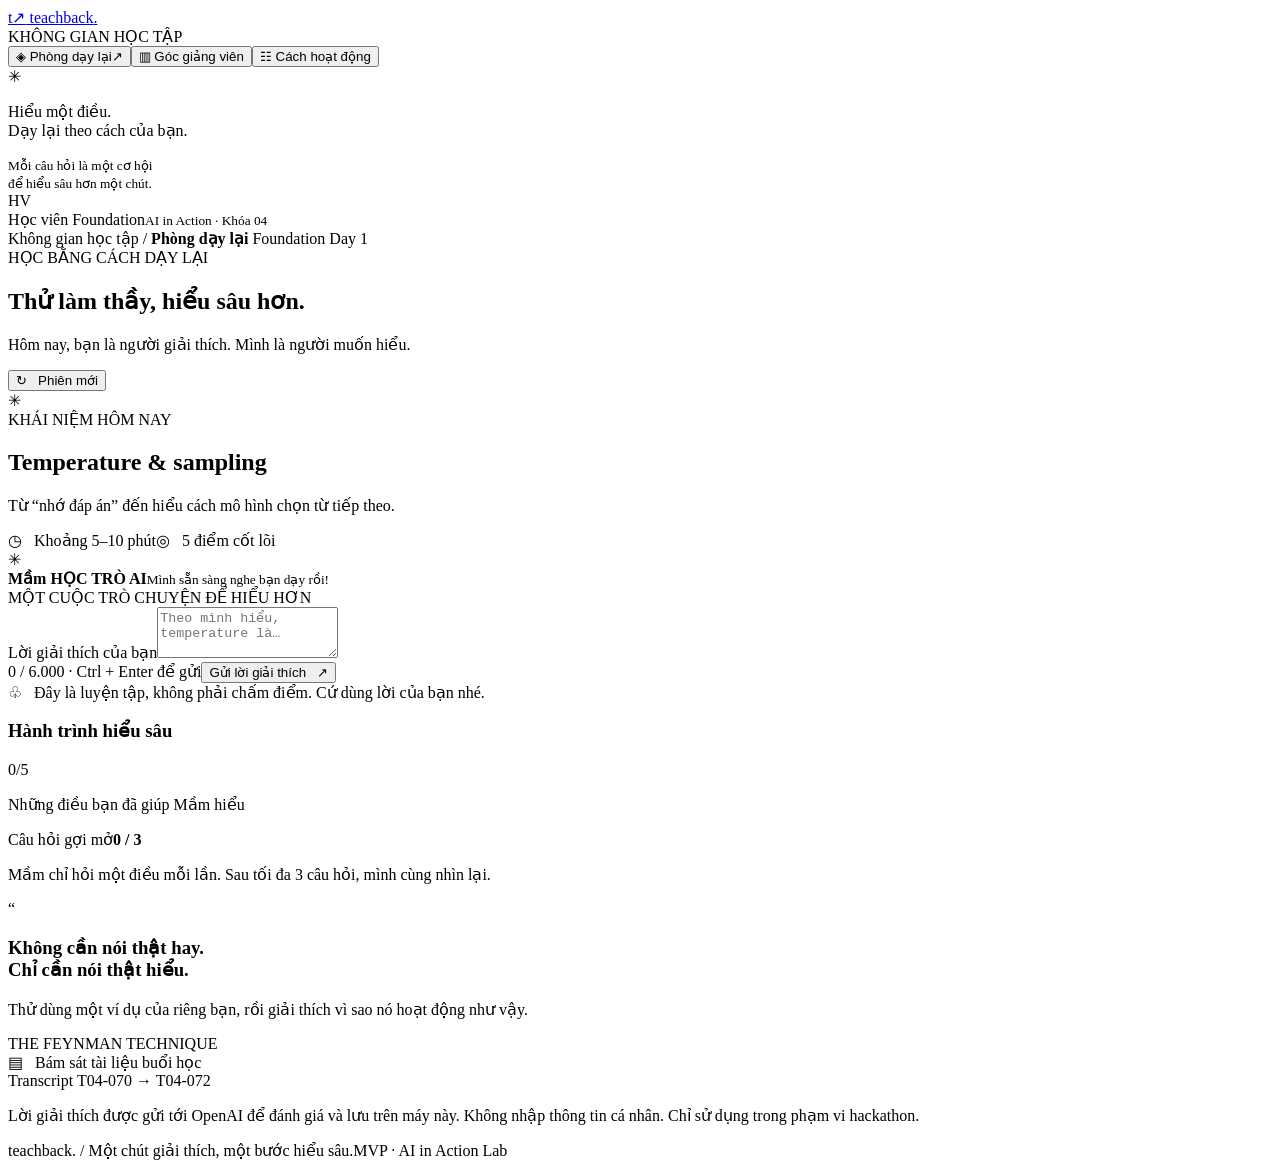
==== static/index.html @ b6673b11 "Add initial implementation of TeachBack prototype with evaluation criteria and user interface - Crea" ====
<!doctype html>
<html lang="vi">
<head><meta charset="utf-8"><meta name="viewport" content="width=device-width, initial-scale=1"><title>TeachBack · Hiểu sâu bằng cách dạy lại</title><link rel="stylesheet" href="/style.css"><script defer src="/app.js"></script></head>
<body>
<aside class="sidebar">
  <a class="brand" href="/"><span class="brand-icon">t↗</span> teachback<span class="brand-dot">.</span></a>
  <div class="workspace-label">KHÔNG GIAN HỌC TẬP</div>
  <nav aria-label="Điều hướng"><button class="nav active" data-page="learn">◈ <span>Phòng dạy lại</span><span class="nav-arrow">↗</span></button><button class="nav" data-page="dashboard">▥ <span>Góc giảng viên</span></button><button class="nav" data-page="about">☷ <span>Cách hoạt động</span></button></nav>
  <div class="sidebar-note"><span class="tiny-star">✳</span><p>Hiểu một điều.<br>Dạy lại theo cách của bạn.</p><small>Mỗi câu hỏi là một cơ hội<br>để hiểu sâu hơn một chút.</small></div>
  <div class="profile"><span class="avatar">HV</span><div>Học viên Foundation<small>AI in Action · Khóa 04</small></div></div>
</aside>
<div class="shell">
  <header><span>Không gian học tập <span class="slash">/</span> <strong id="breadcrumb">Phòng dạy lại</strong></span><span class="badge"><i></i> Foundation Day 1</span></header>
  <main>
    <div id="error" class="alert" role="alert" hidden></div>
    <section id="learn" class="page">
      <div class="heading"><div><div class="eyebrow">HỌC BẰNG CÁCH DẠY LẠI</div><h1>Thử làm thầy, hiểu sâu hơn<span>.</span></h1><p>Hôm nay, bạn là người giải thích. Mình là người muốn hiểu.</p></div><button id="new-session" class="button secondary">↻ &nbsp; Phiên mới</button></div>
      <div class="topic"><div class="topic-icon">✳</div><div><div class="eyebrow">KHÁI NIỆM HÔM NAY</div><h2>Temperature & sampling</h2><p>Từ “nhớ đáp án” đến hiểu cách mô hình chọn từ tiếp theo.</p></div><div class="topic-meta"><span>◷ &nbsp; Khoảng 5–10 phút</span><span>◎ &nbsp; 5 điểm cốt lõi</span></div></div>
      <div id="setup" class="setup" hidden><strong>Cần kết nối AI để bắt đầu đánh giá</strong><p>Điền <code>OPENAI_API_KEY</code> trong file <code>.env</code>, sau đó khởi động lại bằng <code>python app.py</code>. Bạn vẫn có thể xem giao diện trước.</p></div>
      <div class="learning-grid">
        <section class="chat-card"><div class="chat-header"><span class="bot-avatar">✳</span><div><strong>Mầm <span class="mini-badge">HỌC TRÒ AI</span></strong><small>Mình sẵn sàng nghe bạn dạy rồi!</small></div><span class="online-dot"></span></div>
          <div class="session-caption">MỘT CUỘC TRÒ CHUYỆN ĐỂ HIỂU HƠN</div>
          <div id="messages" class="messages" role="log" aria-live="polite"></div>
          <div id="thinking" class="thinking" role="status" hidden>Mầm đang đọc và đối chiếu lời giải thích của bạn…</div>
          <form id="composer"><label for="answer" class="sr-only">Lời giải thích của bạn</label><textarea id="answer" maxlength="6000" placeholder="Theo mình hiểu, temperature là…" rows="3" required></textarea><div class="composer-bottom"><span id="counter">0 / 6.000 <span class="keyboard-hint">· Ctrl + Enter để gửi</span></span><button id="send" class="button primary" type="submit">Gửi lời giải thích &nbsp; ↗</button></div></form>
          <div class="practice-note">♧ &nbsp; Đây là luyện tập, không phải chấm điểm. Cứ dùng lời của bạn nhé.</div>
        </section>
        <aside class="right-column"><section class="progress-card"><div class="card-heading"><h3>Hành trình hiểu sâu</h3><span id="progress-count">0/5</span></div><div class="progress-track"><div id="progress-fill"></div></div><p class="muted">Những điều bạn đã giúp Mầm hiểu</p><div id="checklist"></div><div class="probe-count"><span>Câu hỏi gợi mở</span><strong id="probes">0 / 3</strong></div><p class="muted small">Mầm chỉ hỏi một điều mỗi lần. Sau tối đa 3 câu hỏi, mình cùng nhìn lại.</p></section>
          <section class="tip-card"><span>“</span><h3>Không cần nói thật hay.<br>Chỉ cần nói thật hiểu.</h3><p>Thử dùng một ví dụ của riêng bạn, rồi giải thích vì sao nó hoạt động như vậy.</p><div>THE FEYNMAN TECHNIQUE</div></section>
          <div class="source-note">▤ &nbsp; Bám sát tài liệu buổi học<br><span>Transcript T04-070 → T04-072</span></div>
        </aside>
      </div>
      <section id="result" class="result-card" hidden></section>
      <p class="privacy-note">Lời giải thích được gửi tới OpenAI để đánh giá và lưu trên máy này. Không nhập thông tin cá nhân. Chỉ sử dụng trong phạm vi hackathon.</p>
    </section>
    <section id="dashboard" class="page" hidden><div class="eyebrow">GÓC GIẢNG VIÊN</div><h1>Nhìn thấy khoảng trống hiểu biết<span>.</span></h1><p class="muted">Tổng hợp các phiên trên máy này. Chỉ phiên đã kết thúc được dùng để thống kê tiêu chí.</p><button id="refresh" class="button secondary">↻ Cập nhật</button><div id="dashboard-content"></div></section>
    <section id="about" class="page" hidden><div class="eyebrow">PHƯƠNG PHÁP</div><h1>Dạy lại để biết mình đã hiểu<span>.</span></h1><div class="about-card"><h2>01 · Giải thích bằng lời của bạn</h2><p>Mầm đóng vai học trò chưa hiểu temperature & sampling. Bạn có thể bắt đầu từ cách mô hình chọn từ tiếp theo và một ví dụ thực tế.</p><h2>02 · Bổ sung chỗ còn hổng</h2><p>AI đối chiếu lời giải thích tích lũy với 5 tiêu chí do nhóm soạn từ T04-070–T04-072. Mầm hỏi ngược đúng một câu mỗi lần, tối đa 3 lần, không đưa lời giải.</p><h2>03 · Nhìn lại hành trình</h2><p>Kết quả phân biệt điểm giải thích đúng ngay, điểm bổ sung sau gợi mở và điểm cần xem lại. Đây là phản hồi luyện tập, không phải xác nhận năng lực chính thức.</p><h2>Dữ liệu và phạm vi</h2><p>MVP chạy cục bộ cho một người dùng; góc giảng viên là bản xem tổng hợp trên cùng máy, chưa phân quyền. Chỉ gửi rubric ngắn và hội thoại hiện tại đến AI; không tải nguyên bộ dữ liệu học viên. Phiên lưu trong runtime/sessions.sqlite3.</p></div></section>
  </main><footer><span>teachback. <span class="footer-divider">/</span> Một chút giải thích, một bước hiểu sâu.</span><span>MVP · AI in Action Lab</span></footer>
</div>
</body></html>
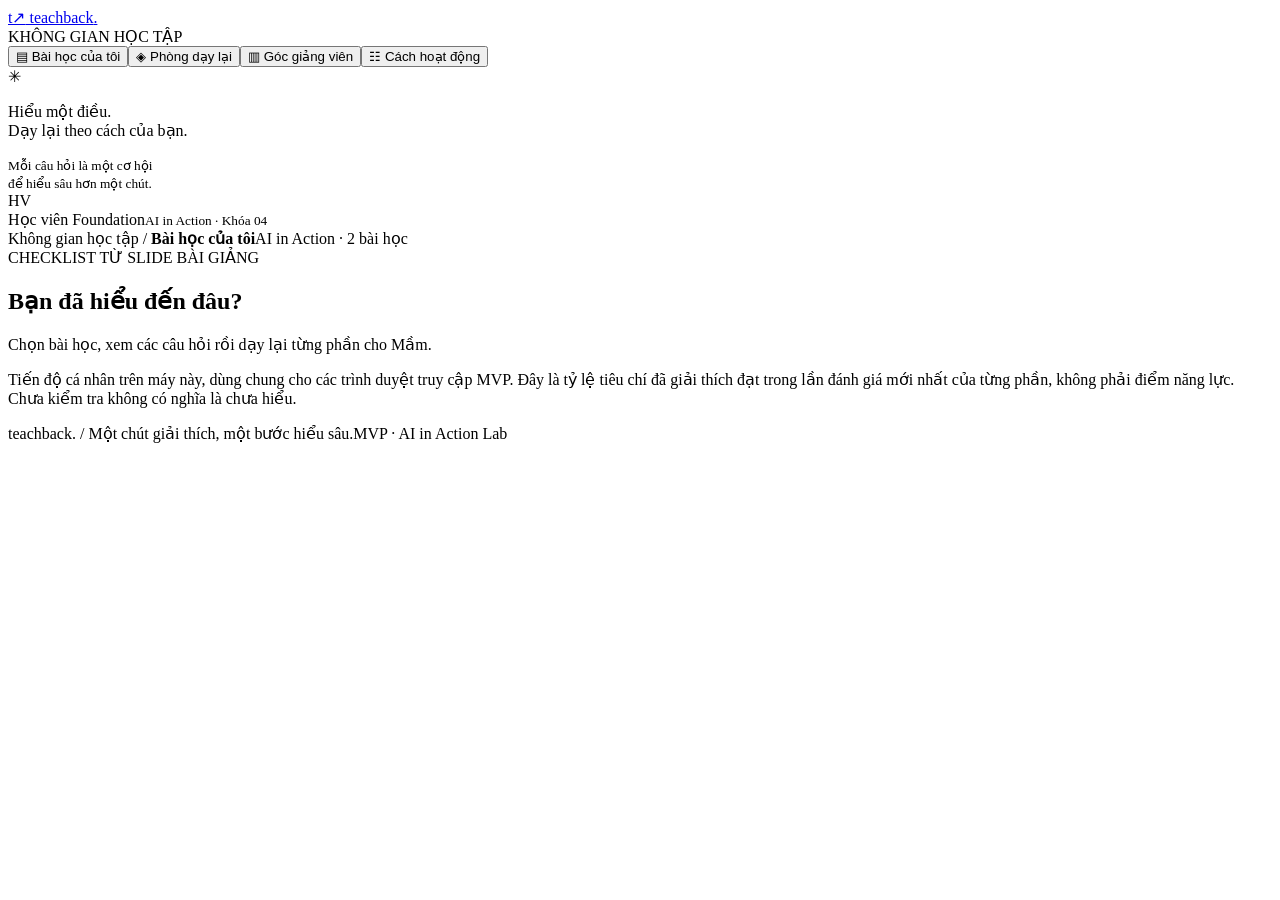
==== commit 2aadfa56: "Add curriculum structure, checklist, and browser integration tests - Introduced `curriculum.py` to d" ====
--- a/static/index.html
+++ b/static/index.html
@@ -1,21 +1,23 @@
 <!doctype html>
 <html lang="vi">
-<head><meta charset="utf-8"><meta name="viewport" content="width=device-width, initial-scale=1"><title>TeachBack · Hiểu sâu bằng cách dạy lại</title><link rel="stylesheet" href="/style.css"><script defer src="/app.js"></script></head>
+<head><meta charset="utf-8"><meta name="viewport" content="width=device-width, initial-scale=1"><title>TeachBack · Hiểu sâu bằng cách dạy lại</title><link rel="stylesheet" href="/style.css"><link rel="stylesheet" href="/lessons.css"><script defer src="/app.js"></script></head>
 <body>
 <aside class="sidebar">
   <a class="brand" href="/"><span class="brand-icon">t↗</span> teachback<span class="brand-dot">.</span></a>
   <div class="workspace-label">KHÔNG GIAN HỌC TẬP</div>
-  <nav aria-label="Điều hướng"><button class="nav active" data-page="learn">◈ <span>Phòng dạy lại</span><span class="nav-arrow">↗</span></button><button class="nav" data-page="dashboard">▥ <span>Góc giảng viên</span></button><button class="nav" data-page="about">☷ <span>Cách hoạt động</span></button></nav>
+  <nav aria-label="Điều hướng"><button class="nav active" data-page="library">▤ <span>Bài học của tôi</span></button><button class="nav" data-page="learn">◈ <span>Phòng dạy lại</span></button><button class="nav" data-page="dashboard">▥ <span>Góc giảng viên</span></button><button class="nav" data-page="about">☷ <span>Cách hoạt động</span></button></nav>
   <div class="sidebar-note"><span class="tiny-star">✳</span><p>Hiểu một điều.<br>Dạy lại theo cách của bạn.</p><small>Mỗi câu hỏi là một cơ hội<br>để hiểu sâu hơn một chút.</small></div>
   <div class="profile"><span class="avatar">HV</span><div>Học viên Foundation<small>AI in Action · Khóa 04</small></div></div>
 </aside>
 <div class="shell">
-  <header><span>Không gian học tập <span class="slash">/</span> <strong id="breadcrumb">Phòng dạy lại</strong></span><span class="badge"><i></i> Foundation Day 1</span></header>
+  <header><span>Không gian học tập <span class="slash">/</span> <strong id="breadcrumb">Bài học của tôi</strong></span><span class="badge" id="lesson-badge">AI in Action · 2 bài học</span></header>
   <main>
     <div id="error" class="alert" role="alert" hidden></div>
-    <section id="learn" class="page">
+    <section id="library" class="page"><div class="eyebrow">CHECKLIST TỪ SLIDE BÀI GIẢNG</div><h1>Bạn đã hiểu đến đâu<span>?</span></h1><p class="muted">Chọn bài học, xem các câu hỏi rồi dạy lại từng phần cho Mầm.</p><div id="lesson-cards" class="lesson-cards"></div><section id="lesson-detail" class="lesson-detail" aria-live="polite"></section><p class="privacy-note">Tiến độ cá nhân trên máy này, dùng chung cho các trình duyệt truy cập MVP. Đây là tỷ lệ tiêu chí đã giải thích đạt trong lần đánh giá mới nhất của từng phần, không phải điểm năng lực. Chưa kiểm tra không có nghĩa là chưa hiểu.</p></section>
+    <section id="learn" class="page" hidden>
       <div class="heading"><div><div class="eyebrow">HỌC BẰNG CÁCH DẠY LẠI</div><h1>Thử làm thầy, hiểu sâu hơn<span>.</span></h1><p>Hôm nay, bạn là người giải thích. Mình là người muốn hiểu.</p></div><button id="new-session" class="button secondary">↻ &nbsp; Phiên mới</button></div>
-      <div class="topic"><div class="topic-icon">✳</div><div><div class="eyebrow">KHÁI NIỆM HÔM NAY</div><h2>Temperature & sampling</h2><p>Từ “nhớ đáp án” đến hiểu cách mô hình chọn từ tiếp theo.</p></div><div class="topic-meta"><span>◷ &nbsp; Khoảng 5–10 phút</span><span>◎ &nbsp; 5 điểm cốt lõi</span></div></div>
+      <div class="topic"><div class="topic-icon">✳</div><div><div class="eyebrow" id="topic-lesson">CHỌN MỘT PHẦN TỪ BÀI HỌC</div><h2 id="topic-title">Phòng dạy lại</h2><p id="topic-description">Mỗi phần là một cuộc trò chuyện nhỏ để hiểu sâu hơn.</p></div><div class="topic-meta"><button id="back-library" class="button secondary">← Checklist bài học</button><span id="topic-count"></span></div></div>
+      <button id="mobile-back" class="button secondary">← Chọn bài / xem tiến độ</button>
       <div id="setup" class="setup" hidden><strong>Cần kết nối AI để bắt đầu đánh giá</strong><p>Điền <code>OPENAI_API_KEY</code> trong file <code>.env</code>, sau đó khởi động lại bằng <code>python app.py</code>. Bạn vẫn có thể xem giao diện trước.</p></div>
       <div class="learning-grid">
         <section class="chat-card"><div class="chat-header"><span class="bot-avatar">✳</span><div><strong>Mầm <span class="mini-badge">HỌC TRÒ AI</span></strong><small>Mình sẵn sàng nghe bạn dạy rồi!</small></div><span class="online-dot"></span></div>
@@ -27,14 +29,14 @@
         </section>
         <aside class="right-column"><section class="progress-card"><div class="card-heading"><h3>Hành trình hiểu sâu</h3><span id="progress-count">0/5</span></div><div class="progress-track"><div id="progress-fill"></div></div><p class="muted">Những điều bạn đã giúp Mầm hiểu</p><div id="checklist"></div><div class="probe-count"><span>Câu hỏi gợi mở</span><strong id="probes">0 / 3</strong></div><p class="muted small">Mầm chỉ hỏi một điều mỗi lần. Sau tối đa 3 câu hỏi, mình cùng nhìn lại.</p></section>
           <section class="tip-card"><span>“</span><h3>Không cần nói thật hay.<br>Chỉ cần nói thật hiểu.</h3><p>Thử dùng một ví dụ của riêng bạn, rồi giải thích vì sao nó hoạt động như vậy.</p><div>THE FEYNMAN TECHNIQUE</div></section>
-          <div class="source-note">▤ &nbsp; Bám sát tài liệu buổi học<br><span>Transcript T04-070 → T04-072</span></div>
+          <div class="source-note" id="source-note">▤ Bám sát slide bài học</div>
         </aside>
       </div>
       <section id="result" class="result-card" hidden></section>
       <p class="privacy-note">Lời giải thích được gửi tới OpenAI để đánh giá và lưu trên máy này. Không nhập thông tin cá nhân. Chỉ sử dụng trong phạm vi hackathon.</p>
     </section>
-    <section id="dashboard" class="page" hidden><div class="eyebrow">GÓC GIẢNG VIÊN</div><h1>Nhìn thấy khoảng trống hiểu biết<span>.</span></h1><p class="muted">Tổng hợp các phiên trên máy này. Chỉ phiên đã kết thúc được dùng để thống kê tiêu chí.</p><button id="refresh" class="button secondary">↻ Cập nhật</button><div id="dashboard-content"></div></section>
-    <section id="about" class="page" hidden><div class="eyebrow">PHƯƠNG PHÁP</div><h1>Dạy lại để biết mình đã hiểu<span>.</span></h1><div class="about-card"><h2>01 · Giải thích bằng lời của bạn</h2><p>Mầm đóng vai học trò chưa hiểu temperature & sampling. Bạn có thể bắt đầu từ cách mô hình chọn từ tiếp theo và một ví dụ thực tế.</p><h2>02 · Bổ sung chỗ còn hổng</h2><p>AI đối chiếu lời giải thích tích lũy với 5 tiêu chí do nhóm soạn từ T04-070–T04-072. Mầm hỏi ngược đúng một câu mỗi lần, tối đa 3 lần, không đưa lời giải.</p><h2>03 · Nhìn lại hành trình</h2><p>Kết quả phân biệt điểm giải thích đúng ngay, điểm bổ sung sau gợi mở và điểm cần xem lại. Đây là phản hồi luyện tập, không phải xác nhận năng lực chính thức.</p><h2>Dữ liệu và phạm vi</h2><p>MVP chạy cục bộ cho một người dùng; góc giảng viên là bản xem tổng hợp trên cùng máy, chưa phân quyền. Chỉ gửi rubric ngắn và hội thoại hiện tại đến AI; không tải nguyên bộ dữ liệu học viên. Phiên lưu trong runtime/sessions.sqlite3.</p></div></section>
+    <section id="dashboard" class="page" hidden><div class="eyebrow">GÓC GIẢNG VIÊN</div><h1>Nhìn thấy khoảng trống hiểu biết<span>.</span></h1><p class="muted">Tổng hợp các lượt luyện tập đã kết thúc trên máy này; một người có thể có nhiều lượt, không phải số học viên.</p><label for="dashboard-lesson">Bài học </label><select id="dashboard-lesson"></select> <button id="refresh" class="button secondary">↻ Cập nhật</button><div id="dashboard-content"></div></section>
+    <section id="about" class="page" hidden><div class="eyebrow">PHƯƠNG PHÁP</div><h1>Dạy lại để biết mình đã hiểu<span>.</span></h1><div class="about-card"><h2>01 · Chọn bài và phần muốn kiểm tra</h2><p>Hai bộ slide Day 1 và Day 2 được biên soạn thành 15 phần với 46 câu hỏi. Mỗi câu có dẫn trang PDF để bạn xem lại. Đây là checklist được rà soát trước, không sinh câu hỏi mới mỗi lần mở trang.</p><h2>02 · Giải thích bằng lời của bạn</h2><p>Mầm đánh giá 3–4 tiêu chí của phần đang học qua lời giải thích tích lũy. Mỗi lần chỉ hỏi thêm một câu, tối đa 3 lần. Không dùng câu hỏi của Mầm làm bằng chứng bạn đã hiểu.</p><h2>03 · Xem phần đã hiểu và phần chưa kiểm tra</h2><p>Phần trăm là số tiêu chí đạt chia tổng tiêu chí của bài. Mỗi phần lấy lần đánh giá mới nhất, kể cả phiên đang học; lượt thử lại chưa gửi câu trả lời không xóa kết quả trước. Chưa kiểm tra không có nghĩa là chưa hiểu. Đây là phản hồi luyện tập, không phải xác nhận năng lực chính thức.</p><h2>Dữ liệu và phạm vi</h2><p>MVP dùng cục bộ cho một người; tiến độ chung trên máy và chưa có đăng nhập/phân quyền. Dashboard giảng viên đếm mọi lượt luyện đã kết thúc theo bài, không phải số học viên duy nhất. Chỉ gửi checklist phần đang học và hội thoại đến AI. Các phiên temperature cũ được giữ riêng, không cộng vào tiến độ slide.</p></div></section>
   </main><footer><span>teachback. <span class="footer-divider">/</span> Một chút giải thích, một bước hiểu sâu.</span><span>MVP · AI in Action Lab</span></footer>
 </div>
 </body></html>
